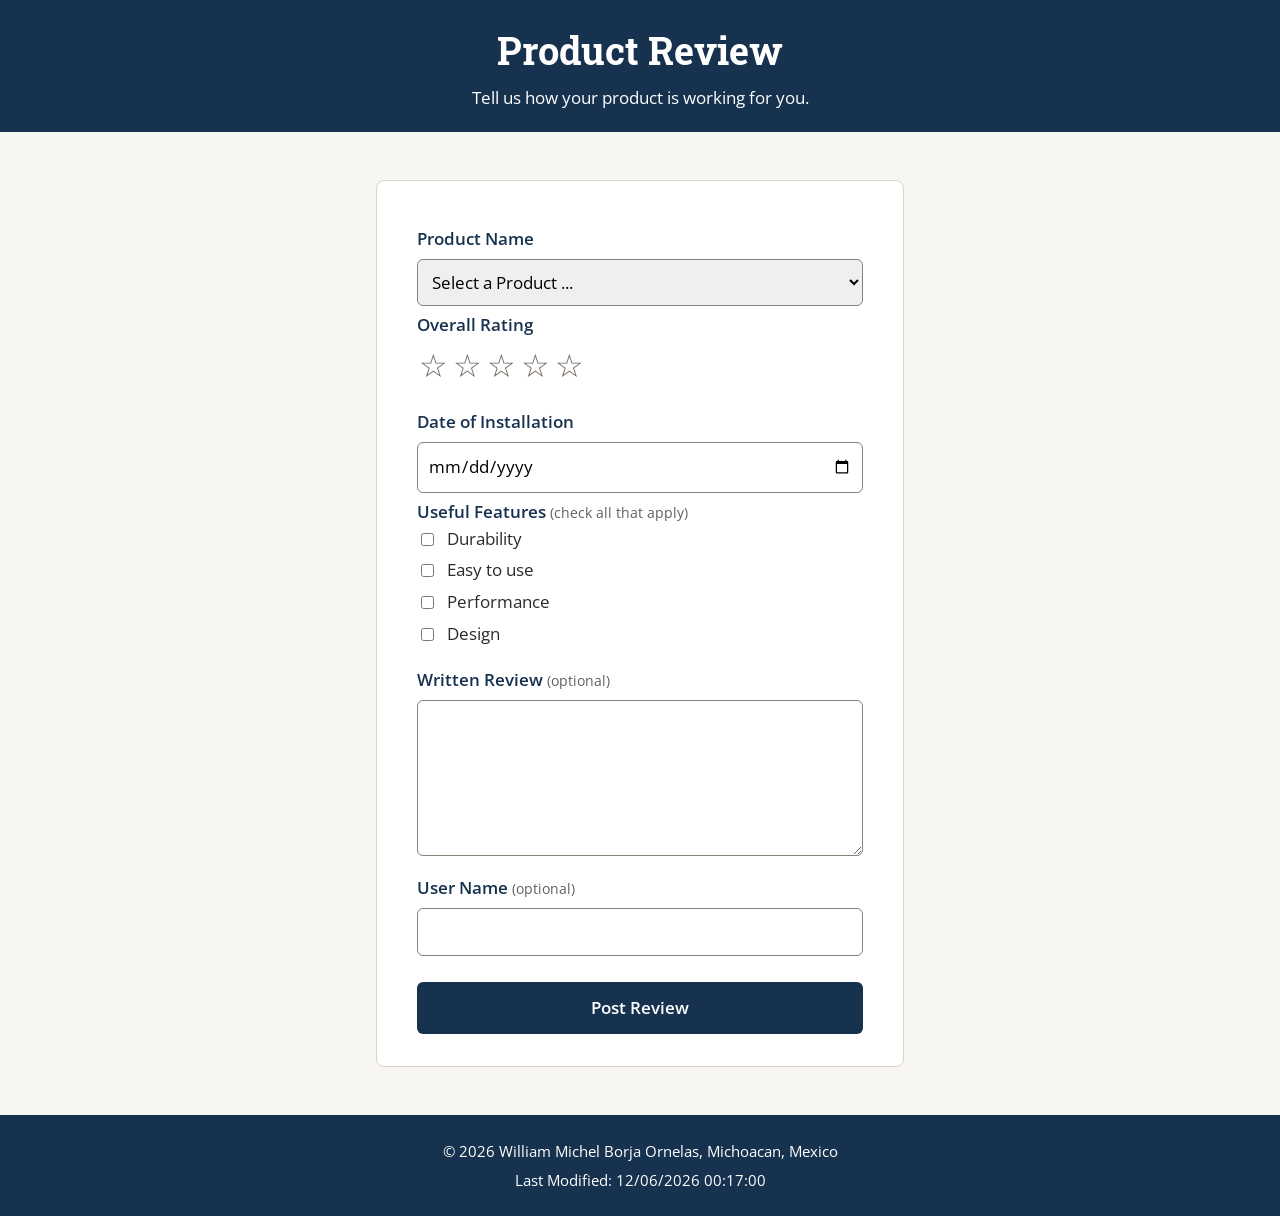
==== form.html @ 617a5b18 "W05: Product review form with confirmation page and review counter" ====
<!DOCTYPE html>
<html lang="en">

<head>
  <meta charset="utf-8">
  <meta name="viewport" content="width=device-width, initial-scale=1">
  <title>Product Review Form - WDD 131 - William Michel Borja Ornelas</title>
  <meta name="description" content="WDD 131 W05 product review form with a dynamic product list, star rating, installation date and useful features.">
  <meta name="author" content="William Michel Borja Ornelas">
  <link rel="preconnect" href="https://fonts.googleapis.com">
  <link rel="preconnect" href="https://fonts.gstatic.com" crossorigin>
  <link href="https://fonts.googleapis.com/css2?family=Open+Sans:wght@400;600&family=Roboto+Slab:wght@500;700&display=swap" rel="stylesheet">
  <link rel="stylesheet" href="styles/form.css">
  <script src="scripts/form.js" defer></script>
</head>

<body>
  <header>
    <h1>Product Review</h1>
    <p>Tell us how your product is working for you.</p>
  </header>

  <main>
    <form action="review.html" method="get" class="review-form">

      <label for="product">Product Name</label>
      <select id="product" name="product" required>
        <option value="" disabled selected>Select a Product ...</option>
      </select>

      <fieldset class="rating">
        <legend>Overall Rating</legend>
        <div class="stars">
          <input type="radio" id="rating5" name="rating" value="5" required>
        <label for="rating5" title="5 stars">&star;</label>
        <input type="radio" id="rating4" name="rating" value="4" required>
        <label for="rating4" title="4 stars">&star;</label>
        <input type="radio" id="rating3" name="rating" value="3" required>
        <label for="rating3" title="3 stars">&star;</label>
        <input type="radio" id="rating2" name="rating" value="2" required>
        <label for="rating2" title="2 stars">&star;</label>
        <input type="radio" id="rating1" name="rating" value="1" required>
        <label for="rating1" title="1 star">&star;</label>
        </div>
      </fieldset>

      <label for="installDate">Date of Installation</label>
      <input type="date" id="installDate" name="installDate" required>

      <fieldset class="features">
        <legend>Useful Features <span>(check all that apply)</span></legend>
        <input type="checkbox" id="durability" name="features" value="durability">
        <label for="durability">Durability</label>
        <input type="checkbox" id="easyToUse" name="features" value="easy to use">
        <label for="easyToUse">Easy to use</label>
        <input type="checkbox" id="performance" name="features" value="performance">
        <label for="performance">Performance</label>
        <input type="checkbox" id="design" name="features" value="design">
        <label for="design">Design</label>
      </fieldset>

      <label for="writtenReview">Written Review <span>(optional)</span></label>
      <textarea id="writtenReview" name="writtenReview" rows="5"></textarea>

      <label for="userName">User Name <span>(optional)</span></label>
      <input type="text" id="userName" name="userName" autocomplete="name">

      <input type="submit" value="Post Review">
    </form>
  </main>

  <footer>
    <p>&copy; <span id="currentyear"></span> William Michel Borja Ornelas, Michoacan, Mexico</p>
    <p id="lastModified"></p>
  </footer>
</body>

</html>
---- styles/form.css ----
/* WDD 131 - W05 Product Review Form
   William Michel Borja Ornelas */

:root {
  --primary: #16324f;
  --primary-dark: #0d2136;
  --accent: #b85a26;
  --page: #f8f6f3;
  --ink: #2b2b2b;
  --line: #d9d3cb;
}

* {
  box-sizing: border-box;
}

body {
  margin: 0;
  background-color: var(--page);
  color: var(--ink);
  font-family: "Open Sans", Verdana, sans-serif;
  font-size: 1.05rem;
  line-height: 1.6;
}

header,
footer {
  background-color: var(--primary);
  color: #ffffff;
  text-align: center;
  padding: 1.25rem 1rem;
}

header h1 {
  margin: 0;
  font-family: "Roboto Slab", Georgia, serif;
  font-size: 2rem;
}

header p {
  margin: 0.25rem 0 0;
}

main {
  max-width: 560px;
  margin: 2rem auto;
  padding: 0 1rem;
}

/* form: one column, labels above their fields */

.review-form {
  display: grid;
  gap: 0.4rem;
  background-color: #ffffff;
  border: 1px solid var(--line);
  border-radius: 8px;
  padding: 1.5rem;
}

.review-form > label,
.review-form legend {
  margin-top: 0.8rem;
  font-weight: 600;
  color: var(--primary);
}

label span,
legend span {
  font-weight: 400;
  color: #5f5f5f;
  font-size: 0.9rem;
}

select,
input[type="date"],
input[type="text"],
textarea {
  width: 100%;
  padding: 0.6rem;
  border: 1px solid #8a8177;
  border-radius: 6px;
  font: inherit;
}

select:focus,
input:focus,
textarea:focus {
  outline: 3px solid var(--accent);
  outline-offset: 1px;
}

fieldset {
  border: none;
  margin: 0;
  padding: 0;
}

legend {
  padding: 0;
}

/* star rating: the row is reversed so hovering fills the stars to the left */

.rating .stars {
  display: flex;
  flex-direction: row-reverse;
  justify-content: flex-end;
}

.rating input {
  position: absolute;
  opacity: 0;
}

.rating label {
  font-size: 2rem;
  color: #6f675e;
  cursor: pointer;
  padding: 0 0.15rem;
}

.rating input:checked ~ label,
.rating label:hover,
.rating label:hover ~ label {
  color: var(--accent);
}

.rating input:focus-visible + label {
  outline: 3px solid var(--accent);
}

.features {
  display: grid;
  grid-template-columns: auto 1fr;
  gap: 0.3rem 0.6rem;
  align-items: center;
}

.features legend {
  grid-column: 1 / -1;
}

input[type="submit"] {
  margin-top: 1.2rem;
  padding: 0.8rem;
  border: none;
  border-radius: 6px;
  background-color: var(--primary);
  color: #ffffff;
  font: inherit;
  font-weight: 600;
  cursor: pointer;
}

input[type="submit"]:hover,
input[type="submit"]:focus {
  background-color: var(--primary-dark);
}

.confirmation {
  text-align: center;
  font-size: 1.15rem;
}

.confirmation a {
  color: var(--primary);
  font-weight: 600;
}

footer p {
  margin: 0.25rem 0;
  font-size: 0.95rem;
}

/* larger screens: more room around the form */

@media (min-width: 640px) {
  header h1 {
    font-size: 2.4rem;
  }

  main {
    margin: 3rem auto;
  }

  .review-form {
    padding: 2rem 2.5rem;
  }
}
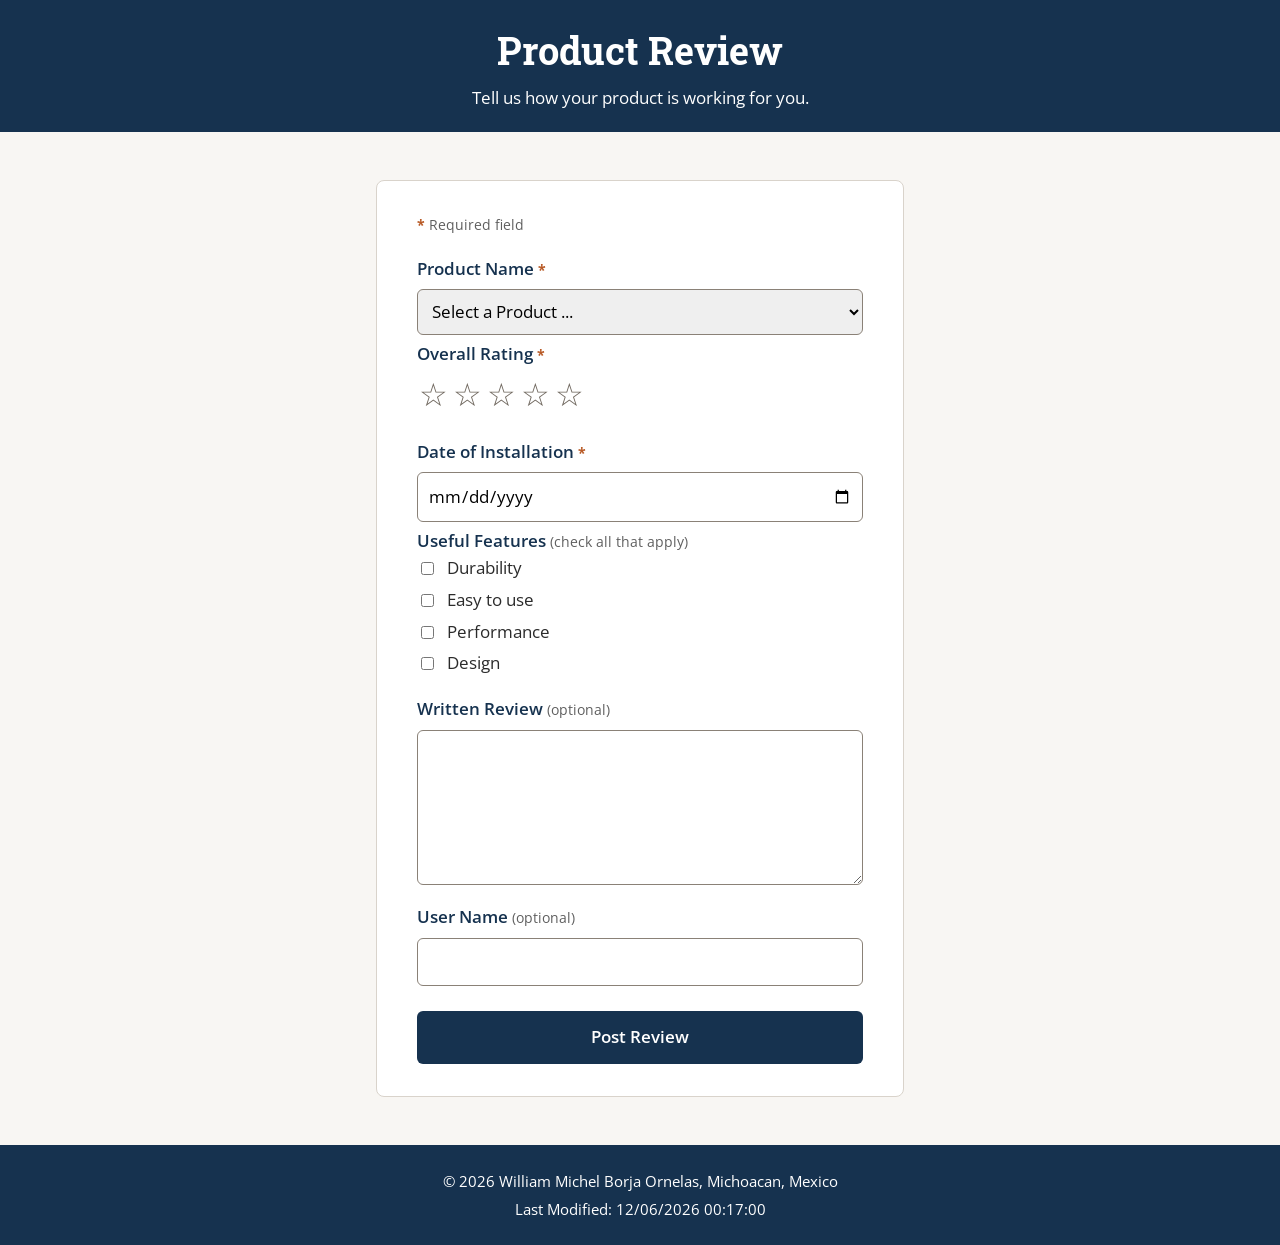
==== commit 441d174e: "W05: mark the required fields" ====
--- a/form.html
+++ b/form.html
@@ -23,13 +23,15 @@
   <main>
     <form action="review.html" method="get" class="review-form">
 
-      <label for="product">Product Name</label>
+      <p class="form-note"><span class="required" aria-hidden="true">*</span> Required field</p>
+
+      <label for="product">Product Name <span class="required" aria-hidden="true">*</span></label>
       <select id="product" name="product" required>
         <option value="" disabled selected>Select a Product ...</option>
       </select>
 
       <fieldset class="rating">
-        <legend>Overall Rating</legend>
+        <legend>Overall Rating <span class="required" aria-hidden="true">*</span></legend>
         <div class="stars">
           <input type="radio" id="rating5" name="rating" value="5" required>
         <label for="rating5" title="5 stars">&star;</label>
@@ -44,7 +46,7 @@
         </div>
       </fieldset>
 
-      <label for="installDate">Date of Installation</label>
+      <label for="installDate">Date of Installation <span class="required" aria-hidden="true">*</span></label>
       <input type="date" id="installDate" name="installDate" required>
 
       <fieldset class="features">
--- a/styles/form.css
+++ b/styles/form.css
@@ -88,6 +88,17 @@
 textarea:focus {
   outline: 3px solid var(--accent);
   outline-offset: 1px;
+}
+
+.required {
+  color: var(--accent);
+  font-weight: 700;
+}
+
+.form-note {
+  margin: 0;
+  font-size: 0.9rem;
+  color: #5f5f5f;
 }
 
 fieldset {
